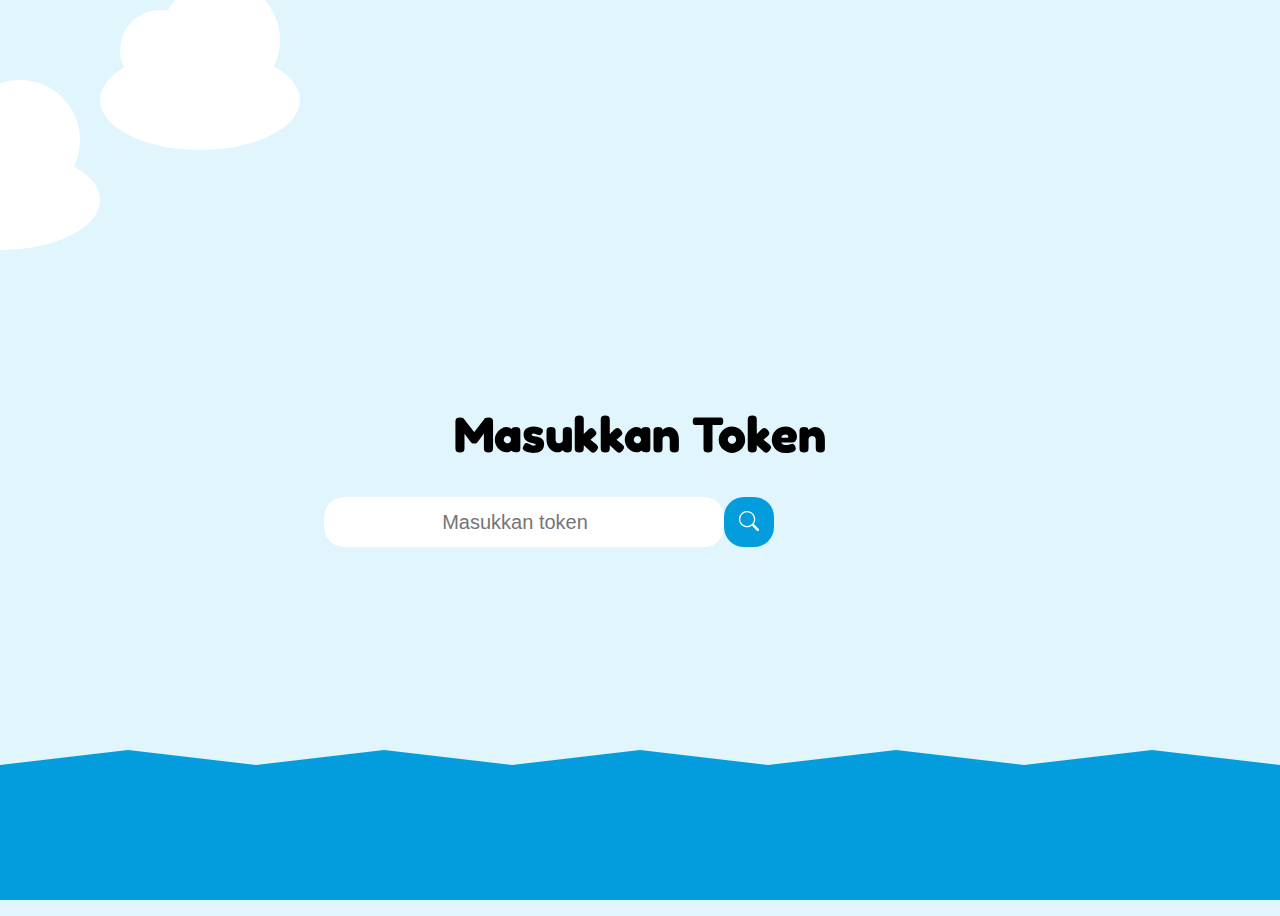
==== index.html @ 5d28c0b4 "front-end" ====
<!DOCTYPE html>
<html lang="id">
<head>
    <meta charset="utf-8">
    <meta name="viewport" content="width=device-width, initial-scale=1">
    <title>Token</title>

    <link href="https://cdn.jsdelivr.net/npm/bootstrap@5.3.0/dist/css/bootstrap.min.css" rel="stylesheet" integrity="sha384-9ndCyUaIbzAi2FUVXJi0CjmCapSmO7SnpJef0486qhLnuZ2cdeRhO02iuK6FUUVM" crossorigin="anonymous">
    <link href="https://fonts.googleapis.com/css2?family=Fredoka+One&display=swap" rel="stylesheet">
    <link rel="stylesheet" type="text/css" href="style.css">
</head>
<body>
    <!-- <div class="background-shape"></div> -->
    <div class="shape-container">
        <div class="cloud"></div>
        <div class="cloud"></div>
    </div>
    <div class="bottom-shape"></div>

    <div class="container-fluid">
        <h1 class="mb-5 fredoka">Masukkan Token</h1>
        <div class="search-bar">
            <div class="input-group shadow">
                <input id="search-input" type="search" class="form-control" placeholder="Masukkan token">
                <button id="search-button" type="button" class="btn">
                    <svg xmlns="http://www.w3.org/2000/svg" width="20" height="20" fill="white" class="bi bi-search" viewBox="0 0 16 16">
                        <path d="M11.742 10.344a6.5 6.5 0 1 0-1.397 1.398h-.001c.03.04.062.078.098.115l3.85 3.85a1 1 0 0 0 1.415-1.414l-3.85-3.85a1.007 1.007 0 0 0-.115-.1zM12 6.5a5.5 5.5 0 1 1-11 0 5.5 5.5 0 0 1 11 0z"/>
                    </svg>
                </button>
            </div>
        </div>
    </div>

    <script src="https://cdn.jsdelivr.net/npm/bootstrap@5.3.0/dist/js/bootstrap.bundle.min.js" integrity="sha384-geWF76RCwLtnZ8qwWowPQNguL3RmwHVBC9FhGdlKrxdiJJigb/j/68SIy3Te4Bkz" crossorigin="anonymous"></script>
</body>
</html>
---- style.css ----
body {
  background-color: #e1f5fd;
}

.container-fluid {
  display: flex;
  flex-direction: column;
  justify-content: center;
  align-items: center;
  min-height: 100vh;
}

h1 {
  font-size: 50px;
  animation: fade-in 1s ease-out;
}

h1, h2 {
  font-family: 'Fredoka One', cursive;
}

.token-input {
  width: 50%;
  margin-bottom: 10px;
}

.search-bar {
  width: 50%;
  animation: fade-in 1s ease-out;
}

.input-group {
  height: 50px; /* Ubah angka sesuai keinginanmu */
  border-radius: 20px; /* Atur nilai border-radius sesuai keinginanmu */
  overflow: hidden; /* Menghindari konten keluar dari batas elemen dengan sudut melengkung */
}

.form-control {
  height: 50px;
  width: 400px;
  background-color: #fff;
  border: none;
  border-radius: 20px;
  position: relative;
  font-size: 20px;
  text-align: center;
}

.form-control::placeholder {
  text-align: center;
}

.btn{
  align-items: center;
  position: absolute;
  height: 50px;
  width: 50px;
  border-radius: 20px;
  background-color: #039DDD;
  border: none
}

.btn:hover {
  background-color: #52c3f0;
}

.card {
width: 50%;
  border: none;
  border-radius: 20px;
  animation: fade-in 1s ease-out;
}

.background-shape {
  position: absolute;
  top: 0;
  left: 0;
  width: 100%;
  height: 100%;
  animation: fade-in 1s ease-out;
  background-color: #e1f5fd;
  clip-path: polygon(0 0, 100% 0, 100% 80%, 0 100%);
  z-index: -1;
  /* background-image: linear-gradient(to bottom, #039DDD, #52c3f0); */
  /* z-index: -1; */
  /* clip-path: polygon(0% 0%, 100% 0%, 100% 70%, 50% 100%, 0% 70%); */
}

.bottom-shape {
  position: fixed;
  bottom: 0;
  left: 0;
  width: 100%;
  height: 150px;
  background-color: #039DDD;
  /* clip-path: polygon(0 0, 100% 0, 100% 100%, 0 calc(100% - 50px)); */
  /* clip-path: ellipse(50% 100% at 50% 0%); */
  /* clip-path: path('M0,100 C30,20 50,0 100,100'); */
  clip-path: polygon(0 0, 100% 0, 100% 90%, 90% 100%, 80% 90%, 70% 100%, 60% 90%, 50% 100%, 40% 90%, 30% 100%, 20% 90%, 10% 100%, 0 90%);
  transform: scaleY(-1);
}

.shape-container {
  position: absolute;
  top: 0;
  left: 0;
  width: 100%;
  height: 100%;
}

.cloud {
  width: 200px;
  height: 100px;
  background-color: #ffffff;
  border-radius: 50%;
  position: relative;
  animation: cloudAnimation 10s linear infinite;
}

.cloud::before,
.cloud::after {
  content: '';
  position: absolute;
  background-color: #ffffff;
  border-radius: 50%;
}

.cloud::before {
  width: 80px;
  height: 80px;
  top: -40px;
  left: 20px;
}

.cloud::after {
  width: 120px;
  height: 120px;
  top: -70px;
  right: 20px;
}

/* Ubah posisi awan secara acak */
.cloud:nth-child(1) {
  top: 50px;
  left: 100px;
}

.cloud:nth-child(2) {
  top: 50px;
  right: 100px;
}

.cloud:nth-child(3) {
  top: 20px;
  left: 0px;
}

@media (max-width: 576px) {
  .token-input,
  .search-bar {
      width: 100%;
  }
  h1{
      font-size: 32px;
      text-align: center;
  }
  h5{
    font-size: 16px;
    text-align: center;
  }
  .form-control{
    font-size: 16px;
  }
  .form-control::placeholder{
    font-size: 16px;
  }
  .card{
    width: 100%;
  }
  .body-shape {
    width: 150px; /* Ukuran lingkaran pada tampilan layar kecil */
    height: 150px;
  }
  .bottom-shape {
    height: 80px;
    clip-path: polygon(0 0, 100% 0, 100% 100%, 0 calc(100% - 20px));
  }
  .background-shape {
    /* Properti shape untuk resolusi di bawah 576px */
    clip-path: polygon(0 0, 100% 0, 100% 85%, 0 100%);
  }
}

@keyframes fade-in {
  0% {
      opacity: 0;
      transform: translateY(-20px);
  }
  100% {
      opacity: 1;
      transform: translateY(0);
  }
}

@keyframes cloudAnimation {
  0% {
    transform: translateX(-100%);
  }
  100% {
    transform: translateX(100%);
  }
}
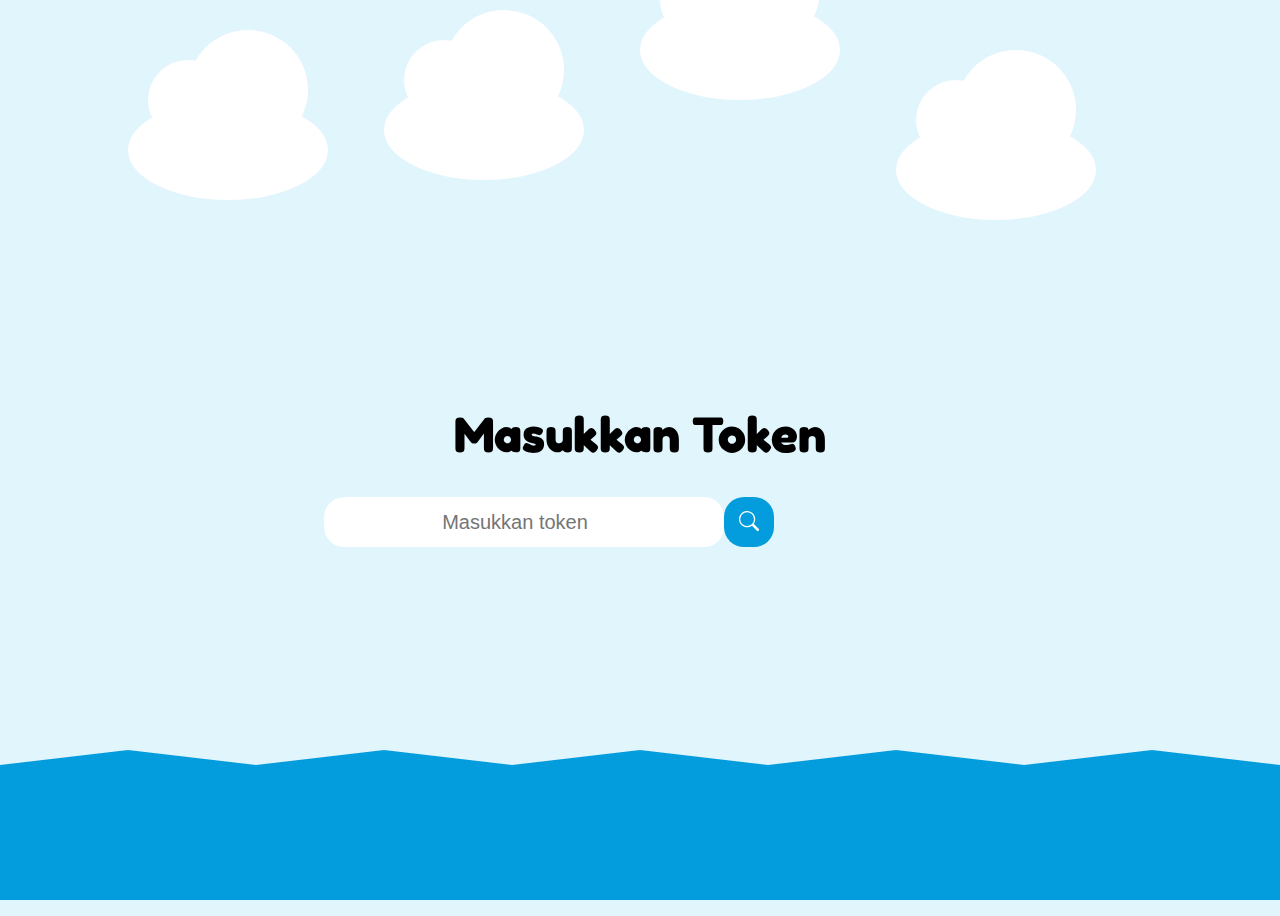
==== commit 0015183c: "awan" ====
--- a/index.html
+++ b/index.html
@@ -12,6 +12,8 @@
 <body>
     <!-- <div class="background-shape"></div> -->
     <div class="shape-container">
+        <div class="cloud"></div>
+        <div class="cloud"></div>
         <div class="cloud"></div>
         <div class="cloud"></div>
     </div>
@@ -32,5 +34,32 @@
     </div>
 
     <script src="https://cdn.jsdelivr.net/npm/bootstrap@5.3.0/dist/js/bootstrap.bundle.min.js" integrity="sha384-geWF76RCwLtnZ8qwWowPQNguL3RmwHVBC9FhGdlKrxdiJJigb/j/68SIy3Te4Bkz" crossorigin="anonymous"></script>
+    <script>
+        // Mendapatkan lebar halaman
+        var pageWidth = window.innerWidth || document.documentElement.clientWidth || document.body.clientWidth;
+
+        // Mendapatkan lebar awan
+        var cloudWidth = document.querySelector('.cloud').offsetWidth;
+
+        // Menghitung posisi maksimal awan
+        var maxPosition = pageWidth + cloudWidth;
+
+        // Menghilangkan awan saat mencapai posisi maksimal
+        function removeCloud(cloud) {
+        cloud.style.display = 'none';
+        }
+
+        // Mencari semua elemen awan
+        var clouds = document.querySelectorAll('.cloud');
+
+        // Iterasi dan cek posisi setiap awan
+        clouds.forEach(function (cloud) {
+        var position = cloud.getBoundingClientRect().left + cloudWidth;
+        if (position >= maxPosition) {
+            removeCloud(cloud);
+        }
+        });
+
+    </script>
 </body>
 </html>
--- a/style.css
+++ b/style.css
@@ -139,20 +139,29 @@
   right: 20px;
 }
 
-/* Ubah posisi awan secara acak */
 .cloud:nth-child(1) {
-  top: 50px;
-  left: 100px;
+  top: 100px;
+  left: 10%;
 }
 
 .cloud:nth-child(2) {
-  top: 50px;
-  right: 100px;
+  top: -20px;
+  left: 30%;
 }
 
 .cloud:nth-child(3) {
-  top: 20px;
-  left: 0px;
+  top: -200px;
+  left: 50%;
+}
+
+.cloud:nth-child(4) {
+  top: -180px;
+  left: 70%;
+}
+
+.cloud:nth-child(5) {
+  top: -150px;
+  left: 70%;
 }
 
 @media (max-width: 576px) {
@@ -177,6 +186,27 @@
   .card{
     width: 100%;
   }
+  .cloud {
+    top: 50%;
+    transform: translateY(-50%);
+  }
+  
+  .cloud:nth-child(1) {
+    left: 70px;
+  }
+  
+  .cloud:nth-child(2) {
+    left: -50px;
+  }
+  
+  .cloud:nth-child(3) {
+    left: -200px;
+  }
+  
+  .cloud:nth-child(4) {
+    left: -300px;
+  }
+  
   .body-shape {
     width: 150px; /* Ukuran lingkaran pada tampilan layar kecil */
     height: 150px;
@@ -206,7 +236,11 @@
   0% {
     transform: translateX(-100%);
   }
+  90% {
+    transform: translateX(100%);
+  }
   100% {
+    opacity: 0;
     transform: translateX(100%);
   }
 }